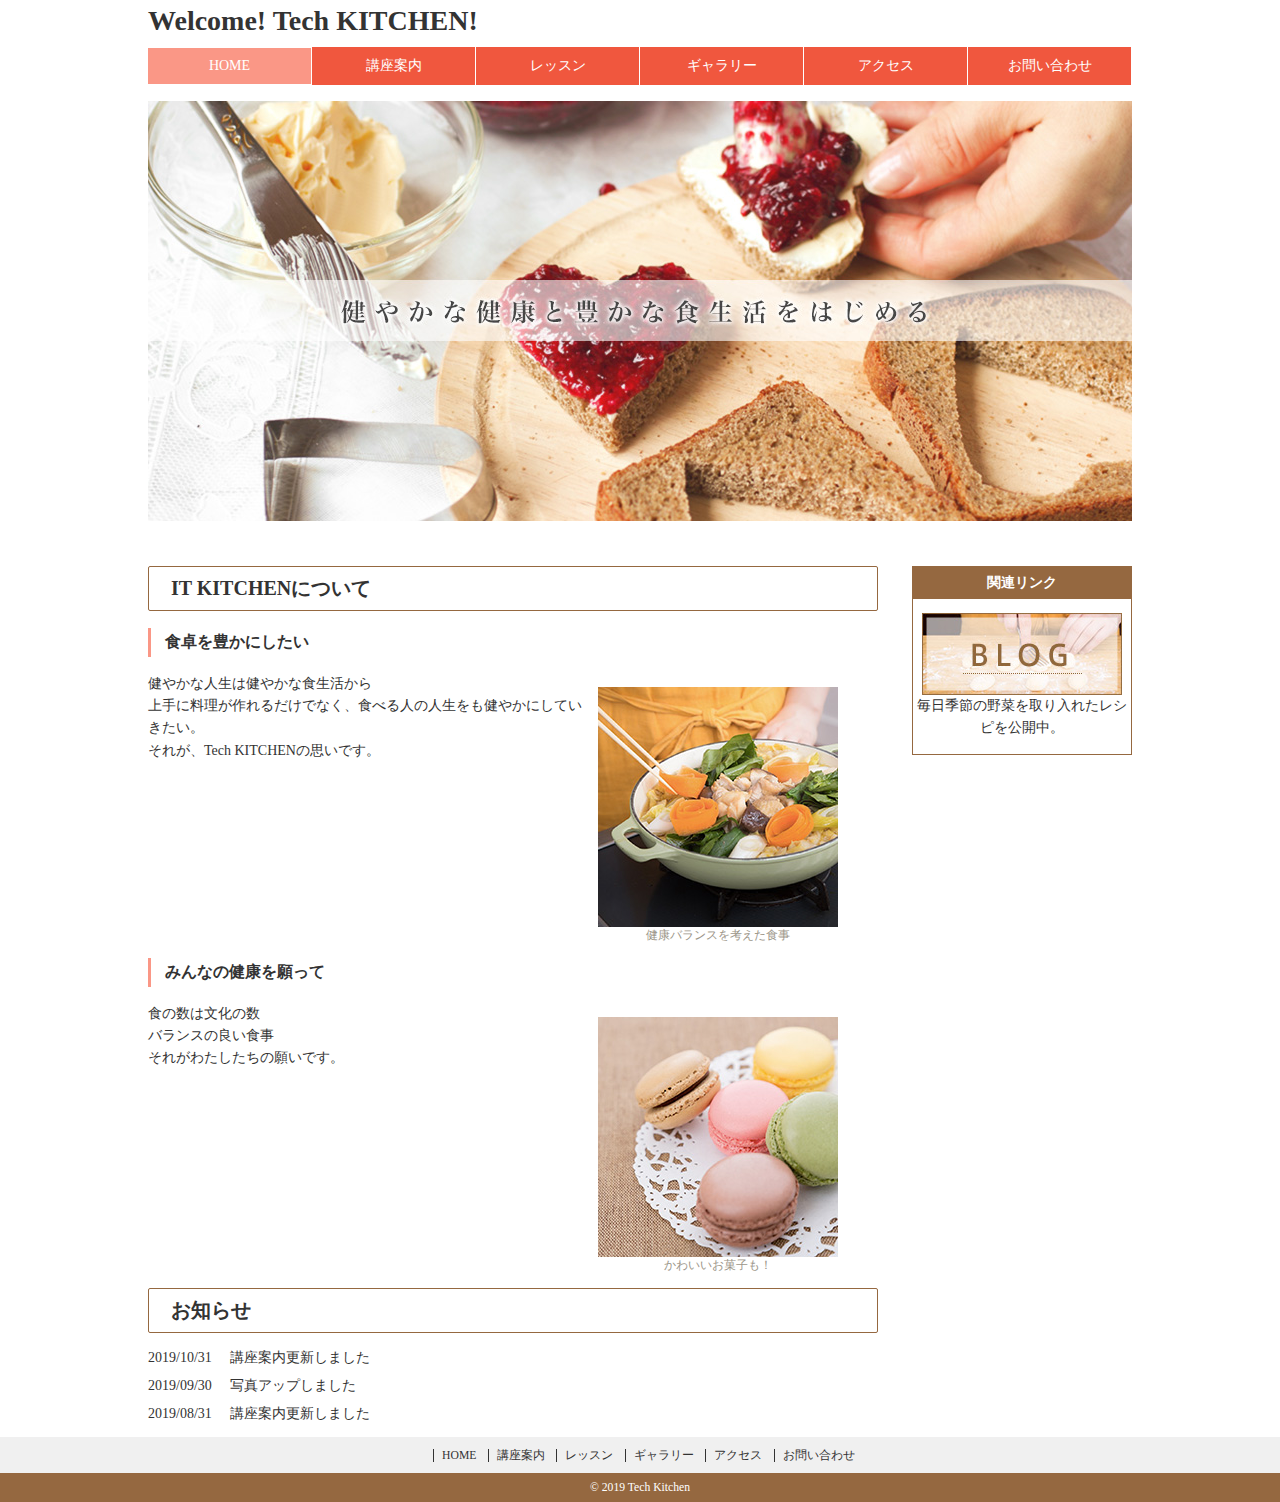
==== index.html @ d70e28c3 "Rename kitchen.html to index.html" ====
<!DOCTYPE html>
<html lang="ja">
    <head>
        <meta charset="UTF-8">
        <title>Tech Kitchen</title>
        <link rel="stylesheet" href="kitchen.css">
    </head>
    <body>
        <header>
            <h1><a href="kitchen.html">Welcome! Tech KITCHEN!</a></h1>
            <nav id="global_navi">
                <ul>
                    <li class="current"><a href="kitchen.html">HOME</a></li>
                    <li><a href="">講座案内</a></li>
                    <li><a href="">レッスン</a></li>
                    <li><a href="">ギャラリー</a></li>
                    <li><a href="">アクセス</a></li>
                    <li><a href="">お問い合わせ</a></li>
                </ul>
            </nav>
        </header>
        <div id="main_visual">
            <img src="images_kitchen/main_visual.jpg" alt="食生活はじめる">
        </div>
        <div id="wrapper" class="clearfix">
            <div id="main">
                <section id="point">
                    <h2>IT KITCHENについて</h2>
                    <section class="clearfix">
                        <h3>食卓を豊かにしたい</h3>
                        <figure>
                            <img src="images_kitchen/photo01.jpg" alt="TechAcademy KITCHENについて1">
                            <figcaption>健康バランスを考えた食事</figcaption>
                        </figure>
                        <p>
                            健やかな人生は健やかな食生活から<br>
                            上手に料理が作れるだけでなく、食べる人の人生をも健やかにしていきたい。<br>
                            それが、Tech KITCHENの思いです。
                        </p>
                    </section>
                    <section class="clearfix">
                        <h3>みんなの健康を願って</h3>
                        <figure>
                            <img src="images_kitchen/photo02.jpg" alt="TechAcademy KITCHENについて2">
                            <figcaption>かわいいお菓子も！</figcaption>
                        </figure>
                        <p>
                            食の数は文化の数<br>
                            バランスの良い食事<br>
                            それがわたしたちの願いです。
                        </p>
                    </section>
                </section>
                <section id="news">
                    <h2>お知らせ</h2>
                    <ul>
                        <li>
                            <span>2019/10/31</span>
                            <a href="course.html">講座案内更新しました</a>
                        </li>
                        <li>
                            <span>2019/09/30</span>
                            <a href="gallery.html">写真アップしました</a>
                        </li>
                        <li>
                            <span>2019/08/31</span>
                            <a href="course.html">講座案内更新しました</a>
                        </li>
                    </ul>
                </section>
            </div>
            <aside id="sidebar">
                <section id="side_banner">
                    <h2>関連リンク</h2>
                    <ul>
                        <li>
                            <a href="" target="_blank"><img src="images_kitchen/banner01.jpg" alt="ブログ"></a>
                            <p>毎日季節の野菜を取り入れたレシピを公開中。</p>
                        </li>
                    </ul>
                </section>
            </aside>
        </div>
        <footer>
            <div id="footer_navi">
                <ul>
                    <li><a href="kitchen.html">HOME</a></li>
                    <li><a href="">講座案内</a></li>
                    <li><a href="">レッスン</a></li>
                    <li><a href="">ギャラリー</a></li>
                    <li><a href="">アクセス</a></li>
                    <li><a href="">お問い合わせ</a></li>
                </ul>
            </div>
            <small>&COPY 2019 Tech Kitchen</small>
        </footer>
    </body>
</html>
---- kitchen.css ----
@charset "UTF-8";

body {
    margin: 0;
    padding: 0;
    color: #333;
    font-size: 14px;
}

a {
    text-decoration: none;
    color: #333;
}

a:visited {
    color: #333;
}

a:hover {
    color: #333;
    font-weight: 700;
    text-decoration: none;
}

h1,h2,h3,h4,h5,h6 {
    margin-top: 0;
}

p {
    margin-top: 0;
    line-height: 1.6;
}

img {
    vertical-align: bottom;
}

#main h2 {
    background: #fff;
    font-size: 20px;
    padding: 8px 22px;
    border-radius: 2px;
    border: 1px solid #956840;
}

#main h3 {
    font-size: 16px;
    border-left: solid 3px #fa9786;
    padding: 4px 9px 4px 14px;
}

header {
    width: 984px;
    margin: 0 auto;
}

header h1 {
    margin: 5px 0 10px;
}

#global_navi {
    margin-bottom: 16px;
}

#global_navi ul {
    font-size: 0;  
    list-style: none;
    margin: 0;
    padding: 0;
}

#global_navi ul li {
    font-size: 14px;  
    display: inline-block;
    width: 163px;
    margin-right: 1px;
    text-align: center;
}

#global_navi ul li a {
    display: block;
    padding: 10px 16px;
    background-color: #f0573e;
    color: #fff;
    text-decoration: none;
    transition: background-color .2s linear;
}

#global_navi ul li.current a {
    background-color: #fa9786;
}

#global_navi ul li a:hover {
    background-color: #fa9786;
}

#main_visual {
    width: 984px;
    height: 440px;
    margin: 0 auto 25px;
}

#wrapper {
    width: 984px;
    margin: 0 auto;
}

#main {
    width: 730px;
    float: left;
}

#sidebar {
    width: 220px;
    float: right;
}

.clearfix::after {
    content: '';
    display: block;
    clear: both;
}

#point figure {
    float: right;
    margin-left: 16px;
}

#point figcaption {
    font-size: 12px;
    color: #9C9689;
    text-align: center;
}

#news ul {
    list-style: none;
    padding: 0;
}

#news li {
    margin-bottom: 10px;
}

#news li a {
    margin-left: 15px;
}

#side_banner ul {
    list-style: none;
    padding: 0;
}

#side_banner {
    margin-bottom: 30px;
    border: 1px solid #956840;
    text-align: center;
}

#side_banner h2 {
    background-color: #956840;
    color: #fff;
    padding: 7px;
    font-size: 14px;
    text-align: center;
}

footer #footer_navi ul {
    list-style: none;
    margin: 0;
    padding: 0;
    text-align: center;
}

footer {
    background-color: #956840;
    text-align: center;
}

footer #footer_navi {
    background-color: #f0f0f0;
    padding: 10px 0;
}

footer #footer_navi li {
    display: inline;
    border-left: solid 1px #333;
    margin-left: 8px;
    padding-left: 8px;
    font-size: smaller;
}

footer #footer_navi li:last-child {
 　 border-right: solid 1px #333;
 　 padding: 0 8px;
}

footer small {
    display: inline-block;
    padding: 8px 0;
    color: #fff;
}
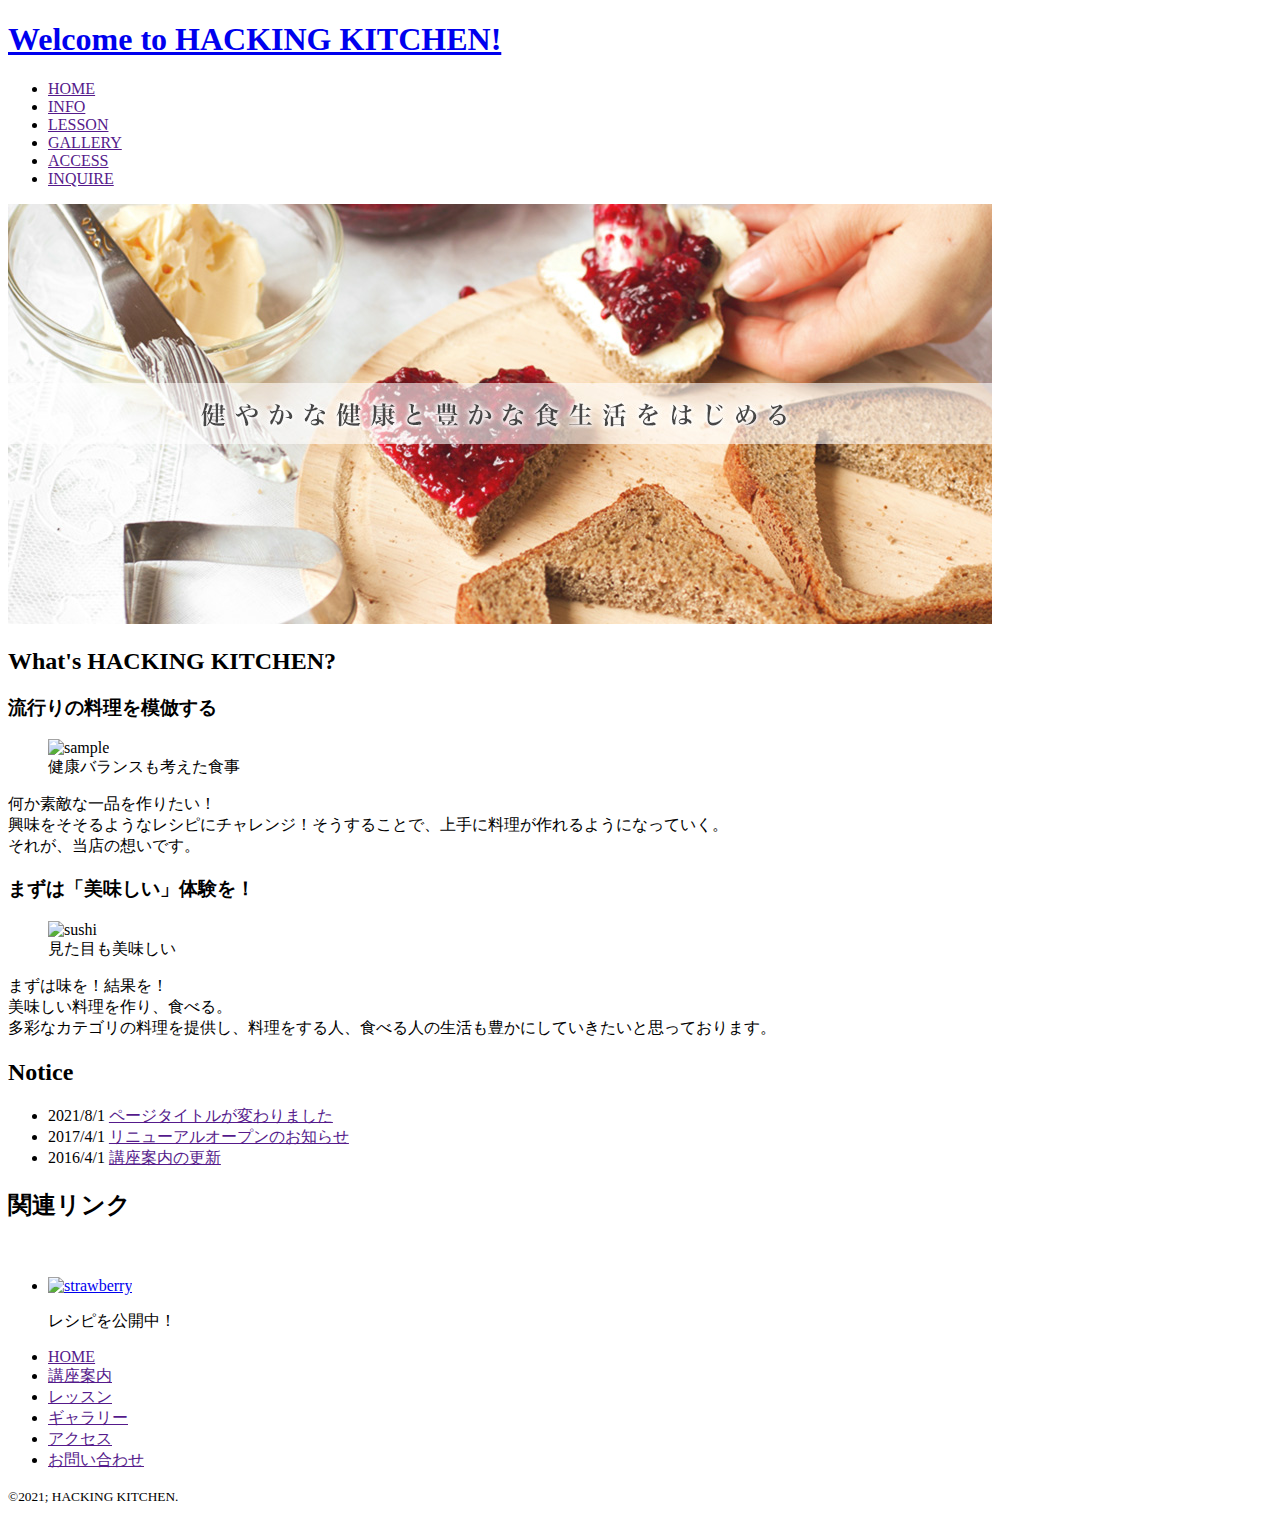
==== commit cc303ddf: "Update index.html" ====
--- a/index.html
+++ b/index.html
@@ -1,98 +1,109 @@
 <!DOCTYPE html>
 <html lang="ja">
-    <head>
-        <meta charset="UTF-8">
-        <title>Tech Kitchen</title>
-        <link rel="stylesheet" href="kitchen.css">
-    </head>
-    <body>
-        <header>
-            <h1><a href="kitchen.html">Welcome! Tech KITCHEN!</a></h1>
-            <nav id="global_navi">
-                <ul>
-                    <li class="current"><a href="kitchen.html">HOME</a></li>
-                    <li><a href="">講座案内</a></li>
-                    <li><a href="">レッスン</a></li>
-                    <li><a href="">ギャラリー</a></li>
-                    <li><a href="">アクセス</a></li>
-                    <li><a href="">お問い合わせ</a></li>
-                </ul>
-            </nav>
-        </header>
-        <div id="main_visual">
-            <img src="images_kitchen/main_visual.jpg" alt="食生活はじめる">
-        </div>
-        <div id="wrapper" class="clearfix">
-            <div id="main">
-                <section id="point">
-                    <h2>IT KITCHENについて</h2>
-                    <section class="clearfix">
-                        <h3>食卓を豊かにしたい</h3>
-                        <figure>
-                            <img src="images_kitchen/photo01.jpg" alt="TechAcademy KITCHENについて1">
-                            <figcaption>健康バランスを考えた食事</figcaption>
-                        </figure>
-                        <p>
-                            健やかな人生は健やかな食生活から<br>
-                            上手に料理が作れるだけでなく、食べる人の人生をも健やかにしていきたい。<br>
-                            それが、Tech KITCHENの思いです。
-                        </p>
-                    </section>
-                    <section class="clearfix">
-                        <h3>みんなの健康を願って</h3>
-                        <figure>
-                            <img src="images_kitchen/photo02.jpg" alt="TechAcademy KITCHENについて2">
-                            <figcaption>かわいいお菓子も！</figcaption>
-                        </figure>
-                        <p>
-                            食の数は文化の数<br>
-                            バランスの良い食事<br>
-                            それがわたしたちの願いです。
-                        </p>
-                    </section>
-                </section>
-                <section id="news">
-                    <h2>お知らせ</h2>
-                    <ul>
-                        <li>
-                            <span>2019/10/31</span>
-                            <a href="course.html">講座案内更新しました</a>
-                        </li>
-                        <li>
-                            <span>2019/09/30</span>
-                            <a href="gallery.html">写真アップしました</a>
-                        </li>
-                        <li>
-                            <span>2019/08/31</span>
-                            <a href="course.html">講座案内更新しました</a>
-                        </li>
-                    </ul>
-                </section>
-            </div>
-            <aside id="sidebar">
-                <section id="side_banner">
-                    <h2>関連リンク</h2>
-                    <ul>
-                        <li>
-                            <a href="" target="_blank"><img src="images_kitchen/banner01.jpg" alt="ブログ"></a>
-                            <p>毎日季節の野菜を取り入れたレシピを公開中。</p>
-                        </li>
-                    </ul>
-                </section>
-            </aside>
-        </div>
-        <footer>
-            <div id="footer_navi">
-                <ul>
-                    <li><a href="kitchen.html">HOME</a></li>
-                    <li><a href="">講座案内</a></li>
-                    <li><a href="">レッスン</a></li>
-                    <li><a href="">ギャラリー</a></li>
-                    <li><a href="">アクセス</a></li>
-                    <li><a href="">お問い合わせ</a></li>
-                </ul>
-            </div>
-            <small>&COPY 2019 Tech Kitchen</small>
-        </footer>
-    </body>
+ <head>
+   <meta charset="utf-8">
+   <title>HACKING KICTCHEN</title>
+
+   <link rel="stylesheet" href="main.css">
+ </head>
+
+ <body>
+  <header>
+    <h1><a href="index.html">Welcome to HACKING KITCHEN!</a></h1>
+    <nav class="global_navi">
+      <ul>
+        <li><a href="">HOME</a></li>
+        <li><a href="">INFO</a></li>
+        <li><a href="">LESSON</a></li>
+        <li><a href="">GALLERY</a></li>
+        <li><a href="">ACCESS</a></li>
+        <li><a href="">INQUIRE</a></li>
+      </ul>
+    </nav>
+  </header>
+
+  <div class="top-image">
+     <img src="images_kitchen/main_visual.jpg" alt="健やかな健康と豊かな食生活をはじめる">
+  </div>
+
+  <div class="main-area" class="clearfix">
+
+    <div class="contents">      
+        <h2>What's HACKING KITCHEN?</h2>
+
+         <section class="clearfix">
+           <h3>流行りの料理を模倣する</h3>
+            <figure>
+              <img src="images_kitchen/cuisine001.jpg" alt="sample">
+              <figcaption>健康バランスも考えた食事</figcaption>
+            </figure>
+            <p>
+              何か素敵な一品を作りたい！<br>
+              興味をそそるようなレシピにチャレンジ！そうすることで、上手に料理が作れるようになっていく。<br>
+              それが、当店の想いです。
+            </p>
+         </section>
+
+         <section class="clearfix">
+           <h3>まずは「美味しい」体験を！</h3>
+            <figure>
+              <img src="images_kitchen/cuisine01.jpg" alt="sushi" class="image">
+              <figcaption>見た目も美味しい</figcaption>
+            </figure>
+            <p>
+              まずは味を！結果を！<br>
+              美味しい料理を作り、食べる。 <br>
+              多彩なカテゴリの料理を提供し、料理をする人、食べる人の生活も豊かにしていきたいと思っております。
+            </p>
+         </section>
+
+         <section class="news">
+           <h2>Notice</h2>
+           <ul>
+             <li>
+               <span>2021/8/1</span>
+               <a href="">ページタイトルが変わりました</a>
+             </li>
+             <li>
+                <span>2017/4/1</span>
+                <a href="">リニューアルオープンのお知らせ</a>
+             </li>
+             <li>
+                <span>2016/4/1</span>
+                <a href="">講座案内の更新</a>
+             </li>
+           </ul>
+         </section>
+
+    </div>
+
+    <div class="sideber">
+      <section class="side_banner">
+        <h2>関連リンク</h2>
+　　　　<ul>
+         <li>
+            <a href="Extra.html"><img src="images_kitchen/recipe01.png" alt="strawberry" style="max-width: 200px;"></a>
+            <p>レシピを公開中！</p>
+        </li>
+       </ul>
+      </section>
+    </div>
+  </div>
+
+  <footer>
+    <div class="footer_navi">
+     <ul>
+       <li><a href="">HOME</a></li>
+       <li><a href="">講座案内</a></li>
+       <li><a href="">レッスン</a></li>
+       <li><a href="">ギャラリー</a></li>
+       <li><a href="">アクセス</a></li>
+       <li><a href="">お問い合わせ</a></li>
+     </ul>
+    </div>
+    <small>&copy2021; HACKING KITCHEN.</small>
+  </footer>
+
+ </body>
+
 </html>
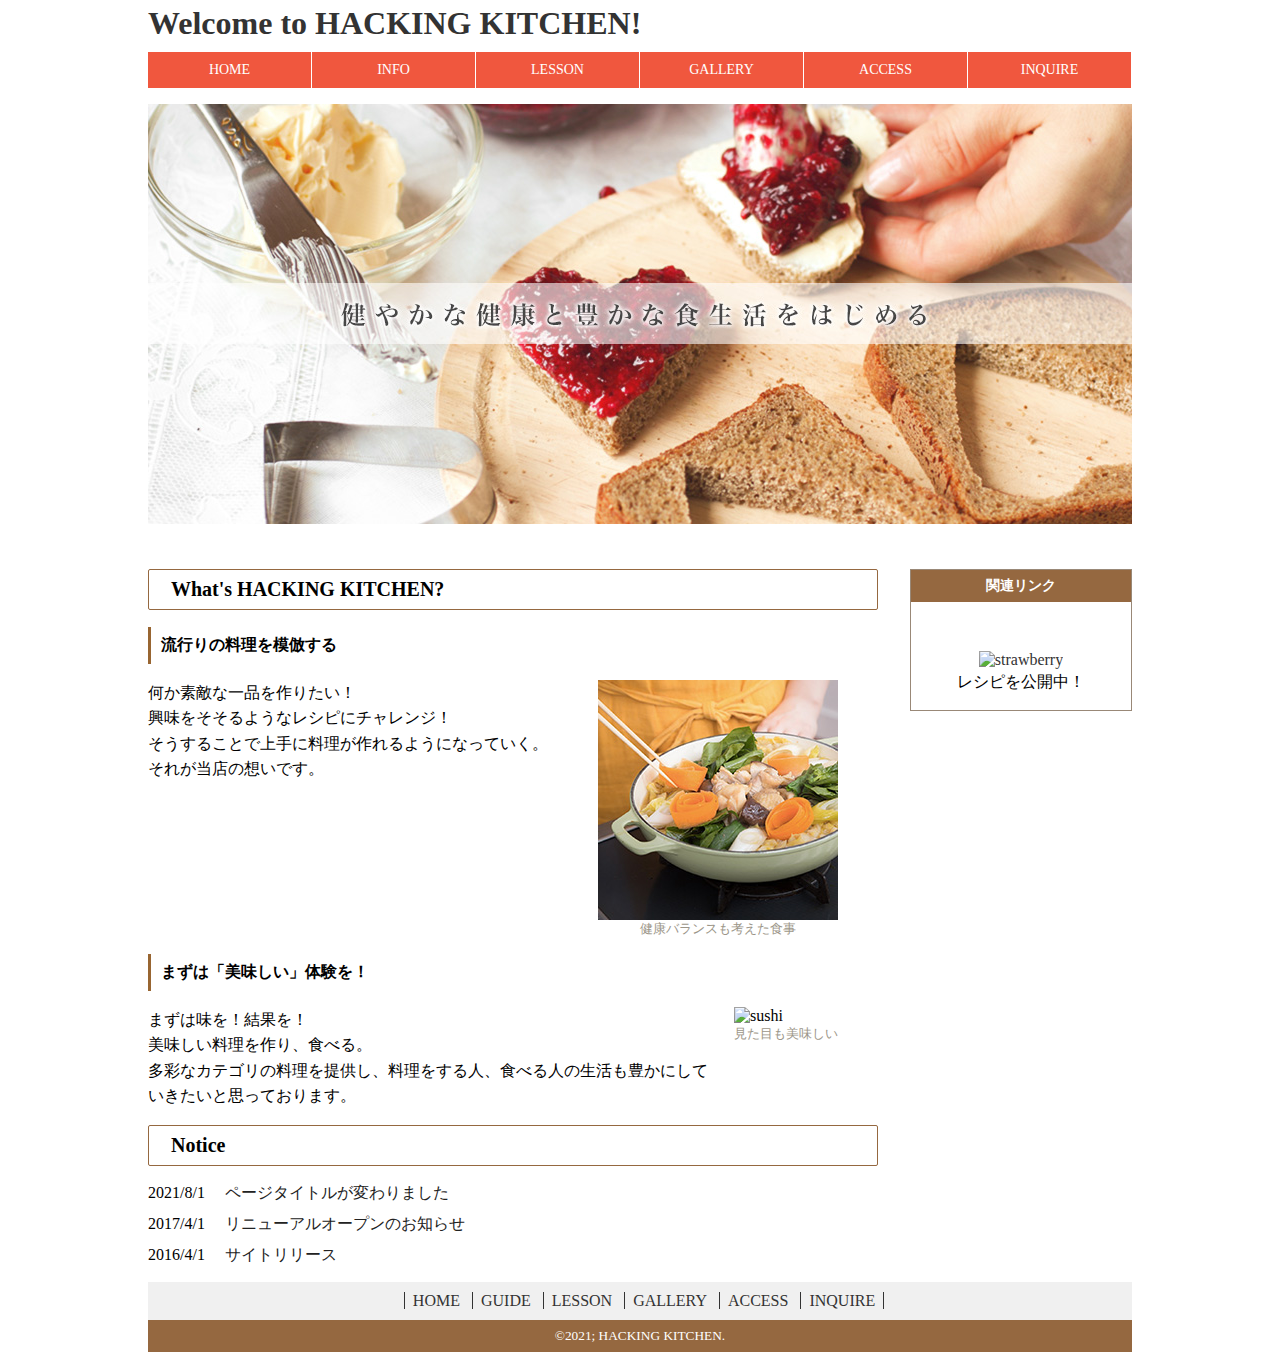
==== commit d579d1bb: "Update index.html" ====
--- a/index.html
+++ b/index.html
@@ -1,13 +1,13 @@
 <!DOCTYPE html>
 <html lang="ja">
- <head>
-   <meta charset="utf-8">
-   <title>HACKING KICTCHEN</title>
+  <head>
+    <meta charset="utf-8">
+    <title>HACKING KICTCHEN</title>
 
-   <link rel="stylesheet" href="main.css">
- </head>
+    <link rel="stylesheet" href="main.css">
+  </head>
 
- <body>
+  <body>
   <header>
     <h1><a href="index.html">Welcome to HACKING KITCHEN!</a></h1>
     <nav class="global_navi">
@@ -23,7 +23,7 @@
   </header>
 
   <div class="top-image">
-     <img src="images_kitchen/main_visual.jpg" alt="健やかな健康と豊かな食生活をはじめる">
+      <img src="images_kitchen/main_visual.jpg" alt="健やかな健康と豊かな食生活をはじめる">
   </div>
 
   <div class="main-area" class="clearfix">
@@ -31,21 +31,22 @@
     <div class="contents">      
         <h2>What's HACKING KITCHEN?</h2>
 
-         <section class="clearfix">
-           <h3>流行りの料理を模倣する</h3>
+          <section class="clearfix">
+            <h3>流行りの料理を模倣する</h3>
             <figure>
               <img src="images_kitchen/cuisine001.jpg" alt="sample">
               <figcaption>健康バランスも考えた食事</figcaption>
             </figure>
             <p>
               何か素敵な一品を作りたい！<br>
-              興味をそそるようなレシピにチャレンジ！そうすることで、上手に料理が作れるようになっていく。<br>
-              それが、当店の想いです。
+              興味をそそるようなレシピにチャレンジ！<br>
+              そうすることで上手に料理が作れるようになっていく。<br>
+              それが当店の想いです。
             </p>
-         </section>
+          </section>
 
-         <section class="clearfix">
-           <h3>まずは「美味しい」体験を！</h3>
+          <section class="clearfix">
+            <h3>まずは「美味しい」体験を！</h3>
             <figure>
               <img src="images_kitchen/cuisine01.jpg" alt="sushi" class="image">
               <figcaption>見た目も美味しい</figcaption>
@@ -55,55 +56,55 @@
               美味しい料理を作り、食べる。 <br>
               多彩なカテゴリの料理を提供し、料理をする人、食べる人の生活も豊かにしていきたいと思っております。
             </p>
-         </section>
+          </section>
 
-         <section class="news">
-           <h2>Notice</h2>
-           <ul>
-             <li>
-               <span>2021/8/1</span>
-               <a href="">ページタイトルが変わりました</a>
-             </li>
-             <li>
+          <section class="news">
+            <h2>Notice</h2>
+            <ul>
+              <li>
+                <span>2021/8/1</span>
+                <a href="">ページタイトルが変わりました</a>
+              </li>
+              <li>
                 <span>2017/4/1</span>
                 <a href="">リニューアルオープンのお知らせ</a>
-             </li>
-             <li>
+              </li>
+              <li>
                 <span>2016/4/1</span>
-                <a href="">講座案内の更新</a>
-             </li>
-           </ul>
-         </section>
+                <a href="">サイトリリース</a>
+              </li>
+            </ul>
+          </section>
 
     </div>
 
     <div class="sideber">
       <section class="side_banner">
         <h2>関連リンク</h2>
-　　　　<ul>
-         <li>
-            <a href="Extra.html"><img src="images_kitchen/recipe01.png" alt="strawberry" style="max-width: 200px;"></a>
+  　　　　<ul>
+          <li>
+            <a href="blog.html"><img src="images_kitchen/recipe01.png" alt="strawberry" style="max-width: 200px;"></a>
             <p>レシピを公開中！</p>
         </li>
-       </ul>
+        </ul>
       </section>
     </div>
   </div>
 
   <footer>
     <div class="footer_navi">
-     <ul>
-       <li><a href="">HOME</a></li>
-       <li><a href="">講座案内</a></li>
-       <li><a href="">レッスン</a></li>
-       <li><a href="">ギャラリー</a></li>
-       <li><a href="">アクセス</a></li>
-       <li><a href="">お問い合わせ</a></li>
-     </ul>
+      <ul>
+        <li><a href="">HOME</a></li>
+        <li><a href="">GUIDE</a></li>
+        <li><a href="">LESSON</a></li>
+        <li><a href="">GALLERY</a></li>
+        <li><a href="">ACCESS</a></li>
+        <li><a href="">INQUIRE</a></li>
+      </ul>
     </div>
     <small>&copy2021; HACKING KITCHEN.</small>
   </footer>
 
- </body>
+  </body>
 
 </html>
--- a/main.css
+++ b/main.css
@@ -0,0 +1,202 @@
+body {
+  margin: 0 auto;
+  padding: 0 ;
+  color: #000000;
+  font-size: 16px;
+  width: 984px;
+}
+
+a {
+  color: #333;
+  text-decoration: none;
+}
+
+a:visited {
+  color: #33f;
+}
+
+a:hover {
+  color:#e08255;
+  font-weight: 700;
+  text-decoration:none;
+}
+
+h1,h2,h3,h4 {
+  margin-top: 0;
+}
+
+P {
+  margin-top: 0;
+  line-height: 1.6;
+}
+
+img {
+  vertical-align: bottom;
+}
+
+figcaption {
+  font-size: 13px;
+  color: #9c9689;
+  text-align: center;
+}
+
+
+
+header h1 {
+  margin : 5px 0 10px 0;
+}
+
+.global_navi {
+  margin-bottom : 16px;
+}
+
+.global_navi ul {
+  list-style: none;
+  font-size: 0;
+  padding:0;
+  margin:0;
+}
+
+.global_navi  li {
+  display: inline-block ;
+  font-size: 14px ;
+  width: 163px;
+  margin-right: 1px;
+  text-align: center;
+}
+
+.global_navi  li a {
+  background-color :#f0573e;
+  padding: 10px 16px;
+  color: #ffffff;
+  text-align: center;
+  display: block;
+  text-decoration: none;
+  transition: background-color .2s linear;
+}
+
+.global_navi ul li.current a {
+  background-color: #fa9786;
+}
+
+.global_navi ul li a:hover {
+  background-color: #fa9786;
+}
+
+.top-image {
+  height: 440px;
+  margin : 0 auto 25px;
+}
+
+.contents {
+  width: 730px;
+  float: left;
+}
+
+.contents h2 {
+  background-color: #fff;
+  font-size: 20px ;
+  padding: 8px 22px;
+  border: 1px solid #956840;
+  border-radius: 2px;
+}
+
+.contents h3 {
+  font-size: 16px;
+  border-left: 3px solid #986531;
+  padding: 8px 10px 8px 10px;
+}
+
+.contents figure {
+  float: right;
+  margin-top: 0;
+  margin-left: 20px;
+}
+
+.news ul {
+  padding: 0;
+  list-style: none;
+}
+
+.news ul li {
+  margin-bottom: 10px;
+}
+
+.news li a {
+  color: #222222;
+  margin-left: 16px;
+}
+
+.sideber {
+  width: 220px;
+  float: right;
+}
+
+.sideber {
+  margin-bottom: 30px;
+  text-align: center;
+  border: 1px solid #998877;
+}
+
+.sideber h2 {
+  background-color: #956840;
+  color: #fff;
+  padding: 7px;
+  font-size: 14px;
+}
+
+.side_banner  ul {
+  list-style: none;
+  padding: 0;
+}
+
+.clearfix::after {
+  content: '';
+  display: block;
+  clear: both;
+}
+
+
+footer {
+  background-color: #956840;
+  text-align: center;
+  clear: both;
+}
+
+.footer_navi {
+  background-color: #f0f0f0;
+  padding: 10px ;
+}
+
+.footer_navi ul {
+  list-style: none;
+  padding: 0;
+  margin: 0;
+  text-align: center;
+}
+
+.footer_navi li {
+  display: inline;
+  border-left: 1px solid #333;
+  margin-left: 8px;
+  padding-left: 8px;
+}
+
+.footer_navi li a {
+  color: #333333;
+}
+
+.footer_navi li:last-child {
+  border-right: 1px solid #333 ;
+  padding-right: 8px;
+}
+
+.image {
+  max-width: 250px;
+}
+
+small {
+  display: inline-block;
+  padding: 8px 0;
+  color: #fff;
+}
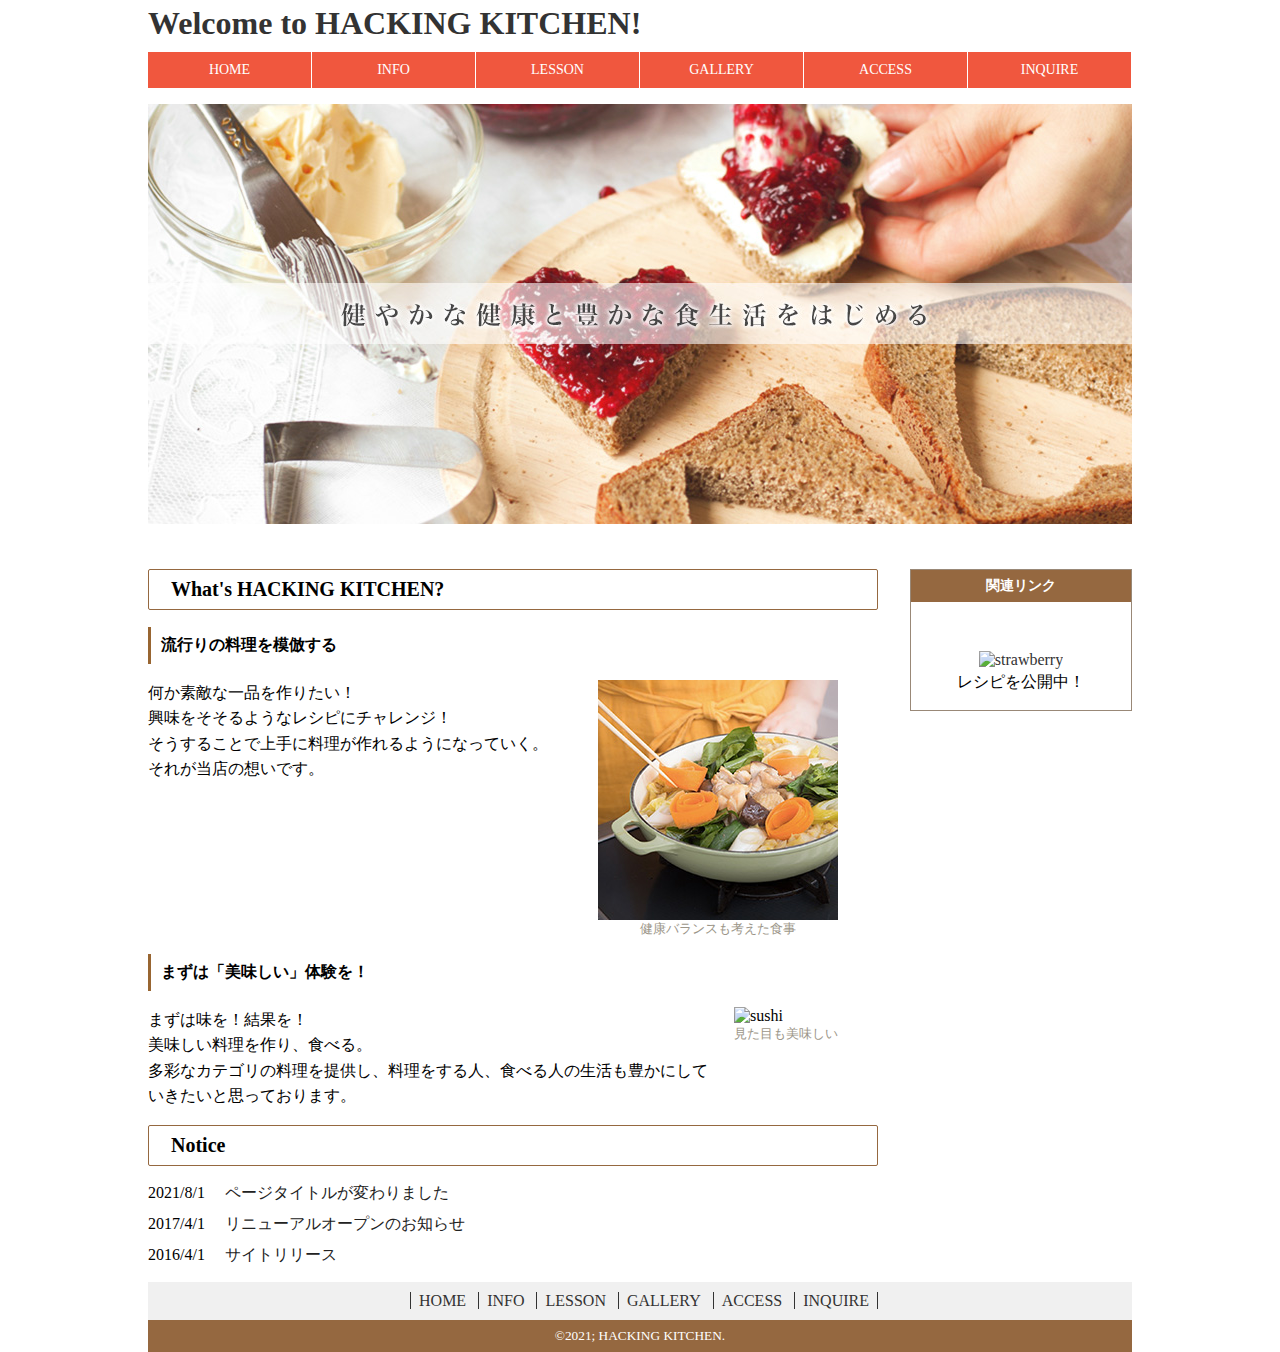
==== commit fbfb9b90: "Update index.html" ====
--- a/index.html
+++ b/index.html
@@ -95,7 +95,7 @@
     <div class="footer_navi">
       <ul>
         <li><a href="">HOME</a></li>
-        <li><a href="">GUIDE</a></li>
+        <li><a href="">INFO</a></li>
         <li><a href="">LESSON</a></li>
         <li><a href="">GALLERY</a></li>
         <li><a href="">ACCESS</a></li>
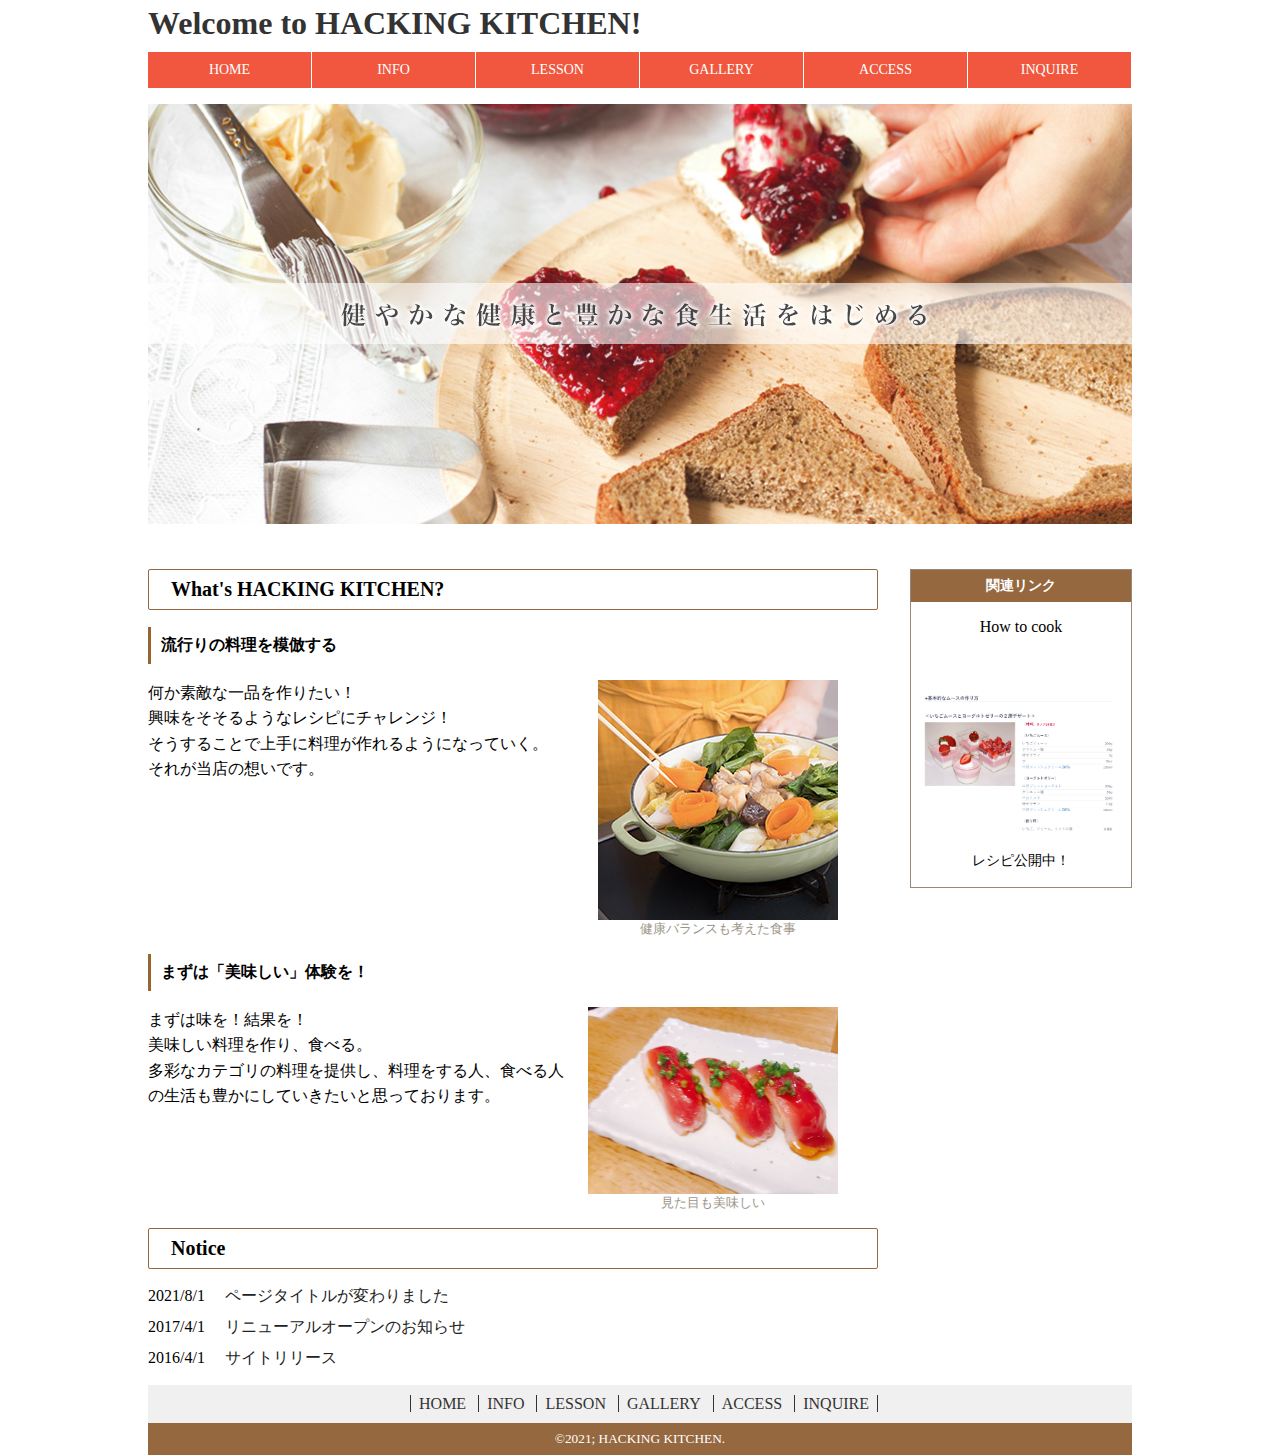
==== commit 292e1702: "Update index.html" ====
--- a/index.html
+++ b/index.html
@@ -81,12 +81,13 @@
     <div class="sideber">
       <section class="side_banner">
         <h2>関連リンク</h2>
+         <p>How to cook</p>
   　　　　<ul>
           <li>
-            <a href="blog.html"><img src="images_kitchen/recipe01.png" alt="strawberry" style="max-width: 200px;"></a>
-            <p>レシピを公開中！</p>
-        </li>
+            <img src="images_kitchen/recipe01.png" alt="strawberry" style="max-width: 200px;">
+         </li>
         </ul>
+        <p style="font-size: 14px;">レシピ公開中！</p>
       </section>
     </div>
   </div>
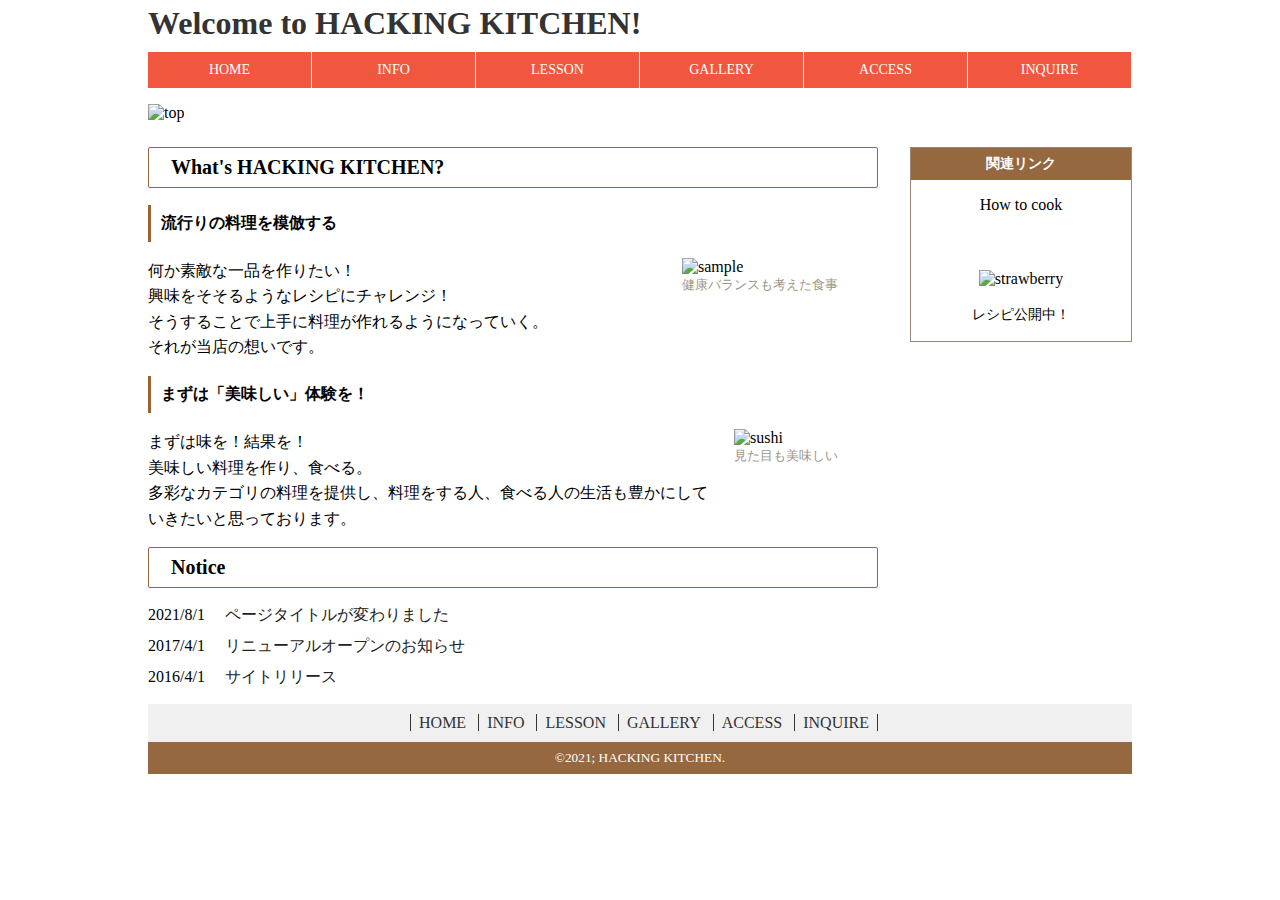
==== commit 1893d836: "Update index.html" ====
--- a/index.html
+++ b/index.html
@@ -22,8 +22,8 @@
     </nav>
   </header>
 
-  <div class="top-image">
-      <img src="images_kitchen/main_visual.jpg" alt="健やかな健康と豊かな食生活をはじめる">
+  <div>
+      <img src="images/top02.png" alt="top" class="top-image">
   </div>
 
   <div class="main-area" class="clearfix">
@@ -34,7 +34,7 @@
           <section class="clearfix">
             <h3>流行りの料理を模倣する</h3>
             <figure>
-              <img src="images_kitchen/cuisine001.jpg" alt="sample">
+              <img src="images/cuisine001.jpg" alt="sample">
               <figcaption>健康バランスも考えた食事</figcaption>
             </figure>
             <p>
@@ -48,7 +48,7 @@
           <section class="clearfix">
             <h3>まずは「美味しい」体験を！</h3>
             <figure>
-              <img src="images_kitchen/cuisine01.jpg" alt="sushi" class="image">
+              <img src="images/cuisine01.jpg" alt="sushi" class="capture">
               <figcaption>見た目も美味しい</figcaption>
             </figure>
             <p>
@@ -61,15 +61,15 @@
           <section class="news">
             <h2>Notice</h2>
             <ul>
-              <li>
+              <li class="news-content">
                 <span>2021/8/1</span>
                 <a href="">ページタイトルが変わりました</a>
               </li>
-              <li>
+              <li class="news-content">
                 <span>2017/4/1</span>
                 <a href="">リニューアルオープンのお知らせ</a>
               </li>
-              <li>
+              <li class="news-content">
                 <span>2016/4/1</span>
                 <a href="">サイトリリース</a>
               </li>
@@ -84,7 +84,7 @@
          <p>How to cook</p>
   　　　　<ul>
           <li>
-            <img src="images_kitchen/recipe01.png" alt="strawberry" style="max-width: 200px;">
+            <img src="images/recipe01.png" alt="strawberry" style="max-width: 200px;">
          </li>
         </ul>
         <p style="font-size: 14px;">レシピ公開中！</p>
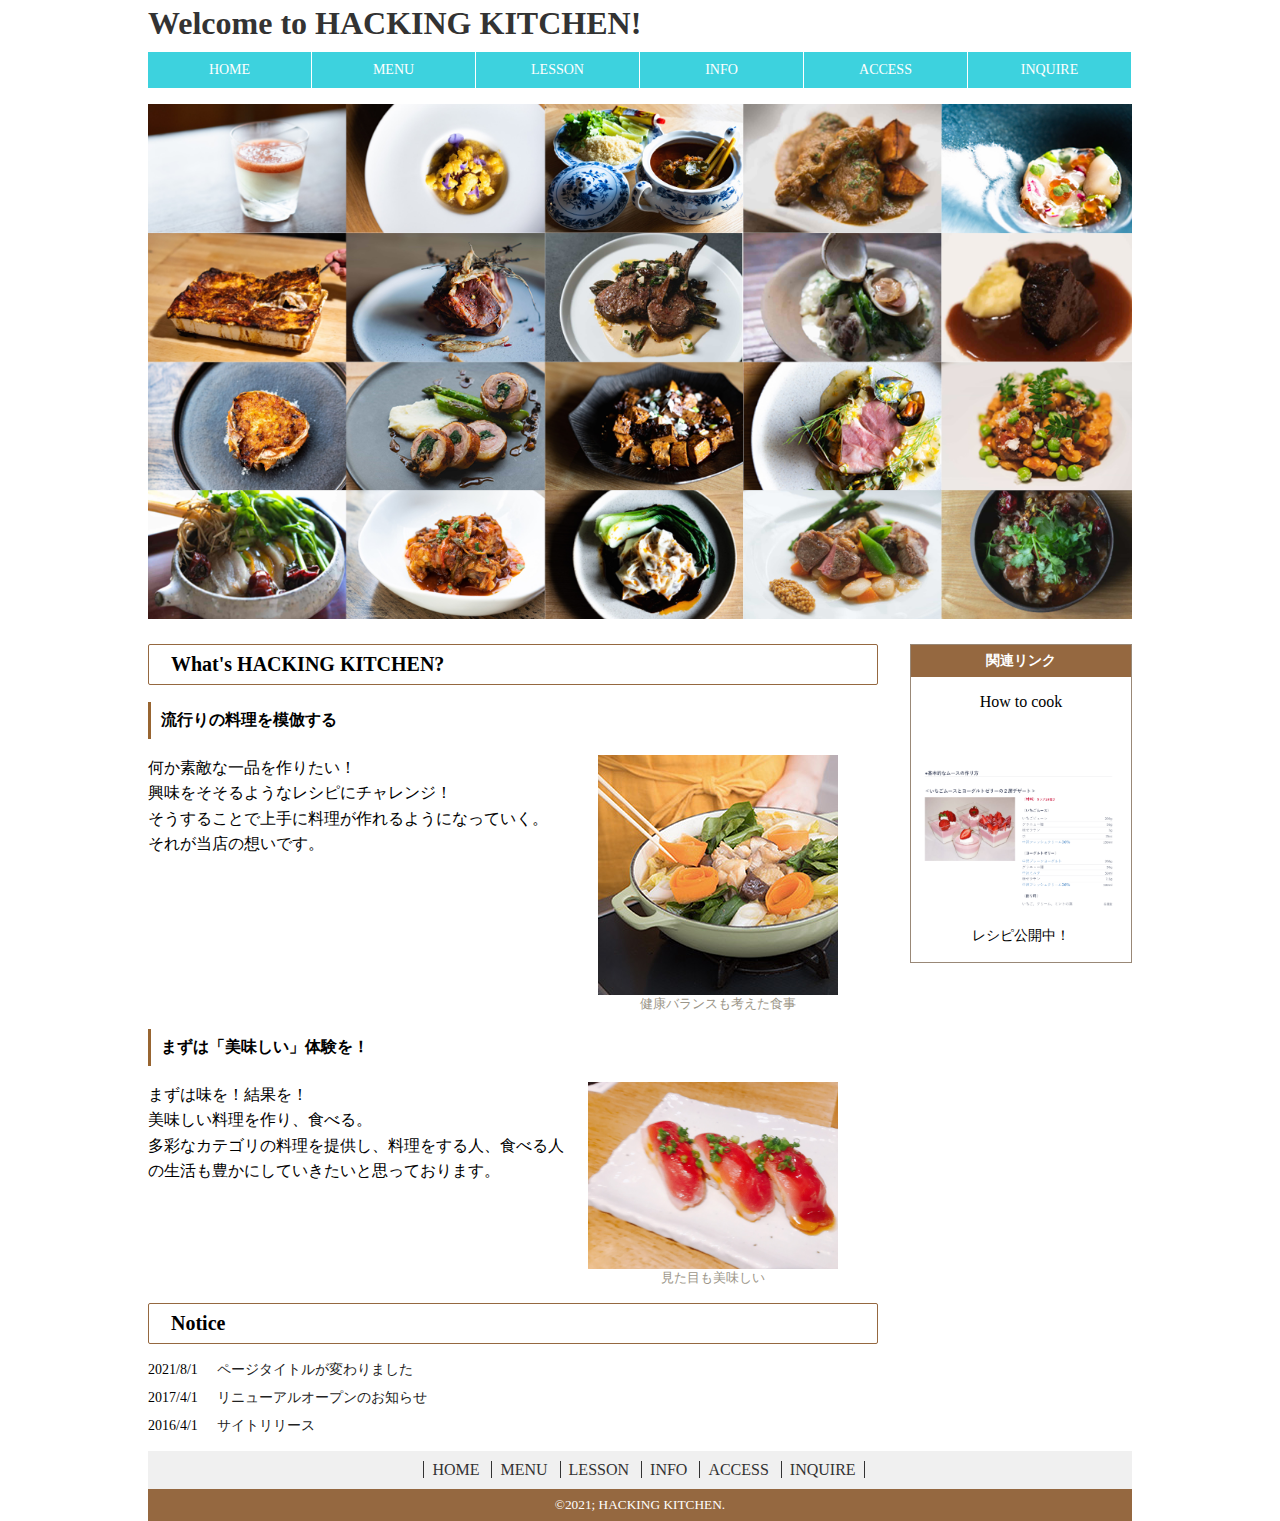
==== commit 61f83439: "Update index.html" ====
--- a/index.html
+++ b/index.html
@@ -12,12 +12,12 @@
     <h1><a href="index.html">Welcome to HACKING KITCHEN!</a></h1>
     <nav class="global_navi">
       <ul>
-        <li><a href="">HOME</a></li>
-        <li><a href="">INFO</a></li>
-        <li><a href="">LESSON</a></li>
-        <li><a href="">GALLERY</a></li>
-        <li><a href="">ACCESS</a></li>
-        <li><a href="">INQUIRE</a></li>
+        <li><a href="#">HOME</a></li>
+        <li><a href="#">MENU</a></li>
+        <li><a href="#">LESSON</a></li>
+        <li><a href="#">INFO</a></li>
+        <li><a href="#">ACCESS</a></li>
+        <li><a href="#">INQUIRE</a></li>
       </ul>
     </nav>
   </header>
@@ -63,15 +63,15 @@
             <ul>
               <li class="news-content">
                 <span>2021/8/1</span>
-                <a href="">ページタイトルが変わりました</a>
+                <a href="javascript:void(0);">ページタイトルが変わりました</a>
               </li>
               <li class="news-content">
                 <span>2017/4/1</span>
-                <a href="">リニューアルオープンのお知らせ</a>
+                <a href="javascript:void(0);">リニューアルオープンのお知らせ</a>
               </li>
               <li class="news-content">
                 <span>2016/4/1</span>
-                <a href="">サイトリリース</a>
+                <a href="javascript:void(0);">サイトリリース</a>
               </li>
             </ul>
           </section>
@@ -84,7 +84,9 @@
          <p>How to cook</p>
   　　　　<ul>
           <li>
-            <img src="images/recipe01.png" alt="strawberry" style="max-width: 200px;">
+            <a href="#" onClick="return false">
+              <img src="images/recipe01.png" alt="strawberry" style="max-width: 200px;">
+            </a>
          </li>
         </ul>
         <p style="font-size: 14px;">レシピ公開中！</p>
@@ -95,12 +97,12 @@
   <footer>
     <div class="footer_navi">
       <ul>
-        <li><a href="">HOME</a></li>
-        <li><a href="">INFO</a></li>
-        <li><a href="">LESSON</a></li>
-        <li><a href="">GALLERY</a></li>
-        <li><a href="">ACCESS</a></li>
-        <li><a href="">INQUIRE</a></li>
+        <li><a href="javascript:void(0);">HOME</a></li>
+        <li><a href="javascript:void(0);">MENU</a></li>
+        <li><a href="javascript:void(0);">LESSON</a></li>
+        <li><a href="javascript:void(0);">INFO</a></li>
+        <li><a href="javascript:void(0);">ACCESS</a></li>
+        <li><a href="javascript:void(0);">INQUIRE</a></li>
       </ul>
     </div>
     <small>&copy2021; HACKING KITCHEN.</small>
--- a/main.css
+++ b/main.css
@@ -66,7 +66,7 @@
 }
 
 .global_navi  li a {
-  background-color :#f0573e;
+  background-color :#3dd2de;
   padding: 10px 16px;
   color: #ffffff;
   text-align: center;
@@ -76,15 +76,15 @@
 }
 
 .global_navi ul li.current a {
-  background-color: #fa9786;
+  background-color: #faf744;
 }
 
 .global_navi ul li a:hover {
-  background-color: #fa9786;
+  background-color: #faf744;
 }
 
 .top-image {
-  height: 440px;
+  max-width: 984px;
   margin : 0 auto 25px;
 }
 
@@ -127,6 +127,10 @@
   margin-left: 16px;
 }
 
+.news-content {
+  font-size: 14px;
+}
+
 .sideber {
   width: 220px;
   float: right;
@@ -191,7 +195,7 @@
   padding-right: 8px;
 }
 
-.image {
+.capture {
   max-width: 250px;
 }
 
